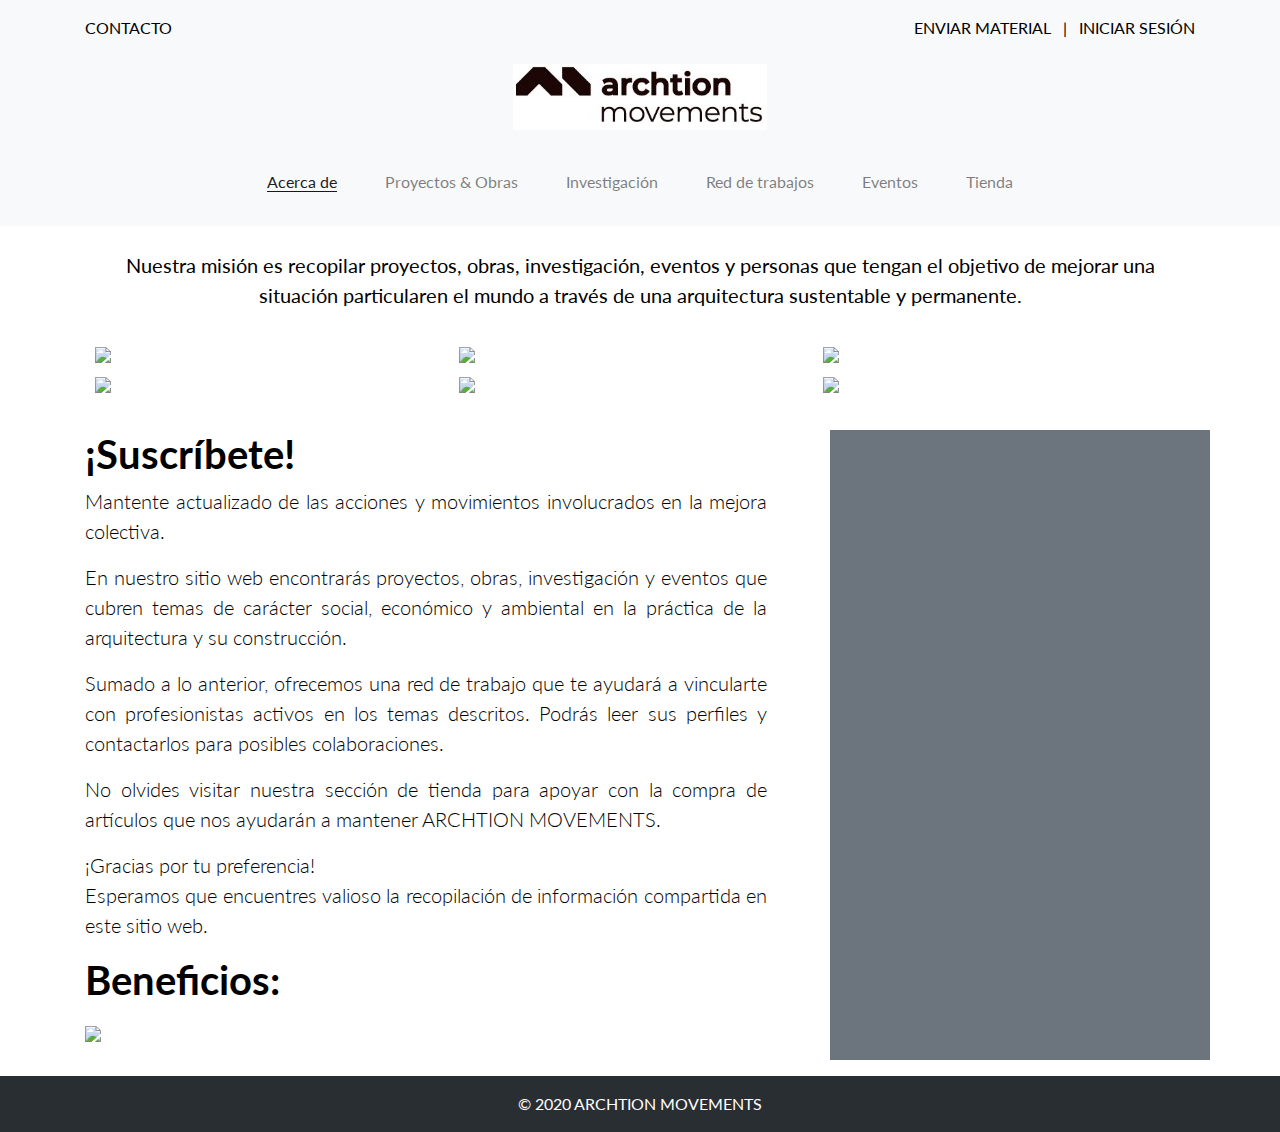
==== public/pages/index.html @ b3b68b69 "added proyectos.html and publicacion.html" ====
<!DOCTYPE html>
<html lang="en" class="no-js">
	<head>
		<meta charset="UTF-8" />
		<meta http-equiv="X-UA-Compatible" content="IE=edge,chrome=1"> 
		<meta name="viewport" content="width=device-width, initial-scale=1.0"> 
		<title>Arction Movements | Inicio</title>
		<meta name="description" content="Loading Effects for Grid Items with CSS Animations" />
		<meta name="keywords" content="css animation, loading effect, google plus, grid items, masonry" />
		<meta name="author" content="Codrops" />
		<link rel="shortcut icon" href="../favicon.ico"> 

		<!-- BOOTSTRAP CSS -->
		<link rel="stylesheet" href="https://stackpath.bootstrapcdn.com/bootstrap/4.3.1/css/bootstrap.min.css" integrity="sha384-ggOyR0iXCbMQv3Xipma34MD+dH/1fQ784/j6cY/iJTQUOhcWr7x9JvoRxT2MZw1T" crossorigin="anonymous">

		<!-- CSS -->
		<link rel="stylesheet" type="text/css" href="../css/component.css" />
		<link rel="stylesheet" type="text/css" href="../css/main.css">

	</head>
	<body>
		<div class="header bg-light py-2">
		    <div class="container mt-2">
		        <div class="row">
		            <div class="col-6">
		                CONTACTO
		            </div>
		            <div class="col-6 text-right">
		                <span class="mr-2">ENVIAR MATERIAL </span> | <span class="ml-2"> INICIAR SESIÓN</span>
		            </div>
		        </div>
		        <!--/row-->
		        	<div class="text-center">
		         	<img class="mt-4" src="../images/testlogo.png">
		        	</div>
		    </div>
		    <!--container-->
		</div>
		<nav class="navbar navbar-expand-sm sticky-top navbar-light bg-light underline">
		    <div class="container">
		    	<button class="navbar-toggler ml-auto" type="button" data-toggle="collapse" data-target="#navbar1">
            <span class="navbar-toggler-icon"></span>
        		</button>
		        <div class="collapse navbar-collapse justify-content-center" id="navbar1">
		            <ul class="navbar-nav">
		                <li class="nav-item active m-3">
		                    <a class="nav-link" href="index.html"><u>Acerca de</u></a>
		                </li>
		                <li class="nav-item m-3">
		                    <a class="nav-link" href="proyectos.html">Proyectos & Obras</a>
		                </li>
		                <li class="nav-item m-3">
		                    <a class="nav-link" href="#">Investigación</a>
		                </li>
		                <li class="nav-item m-3">
		                    <a class="nav-link" href="#">Red de trabajos</a>
		                </li>
		                <li class="nav-item m-3">
		                    <a class="nav-link" href="#">Eventos</a>
		                </li>
		                <li class="nav-item m-3">
		                    <a class="nav-link" href="#">Tienda</a>
		                </li>
		            </ul>
		        </div>
		    </div>
		</nav>

		<div class="container mt-4">
			<blockquote class="blockquote text-center">
			  <p class="mb-0">Nuestra misión es recopilar proyectos, obras, investigación, eventos y personas que tengan el objetivo de mejorar una situación particularen el mundo a través de una arquitectura sustentable y permanente.</p>
			</blockquote>
		</div>

		<div class="container">
			<ul class="grid effect-2" id="grid">
				<li><a href="http://drbl.in/fWMM"><img src="../images/uploads/1.jpg"></a></li>
				<li><a href="http://drbl.in/fWPV"><img src="../images/uploads/3.jpg"></a></li>
				<li><a href="http://drbl.in/fWMT"><img src="../images/uploads/4.jpg"></a></li>
				<li><a href="http://drbl.in/fQdt"><img src="../images/uploads/12.png"></a></li>
				<li><a href="http://drbl.in/fHaa"><img src="../images/uploads/13.png"></a></li>
				<li><a href="http://drbl.in/gXMo"><img src="../images/uploads/10.png"></a></li>
			</ul>
		</div>
		<div class="container">
			  <div class="row">
			    <div class="col-8">
			    	<h1 class="display-5 font-weight-bold">¡Suscríbete!</h1>
					<p class="lead mr-5">
						Mantente actualizado de las acciones y movimientos involucrados en la mejora colectiva.
					</p>
					<p class="lead mr-5">
						En nuestro sitio web encontrarás proyectos, obras, investigación y eventos que cubren temas de carácter social, económico y ambiental en la práctica de la arquitectura y su construcción.
					</p>
					<p class="lead mr-5">
						Sumado a lo anterior, ofrecemos una red de trabajo que te ayudará a vincularte con profesionistas activos en los temas descritos. Podrás leer sus perfiles y contactarlos para posibles colaboraciones.
					</p>
					<p class="lead mr-5">
						No olvides visitar nuestra sección de tienda para apoyar con la compra de artículos que nos ayudarán a mantener ARCHTION MOVEMENTS.
					</p>
					<p class="lead mr-5 mb-3">
						¡Gracias por tu preferencia! <br> Esperamos que encuentres valioso la recopilación de información compartida en este sitio web.
					</p>
					<h1 class="display-5 font-weight-bold mt-3 mb-3">Beneficios:</h1>
					<p class="mr-5">
						<img src="https://via.placeholder.com/800x400" class="img-fluid">
					</p>
			    </div>
			    <div class="col-4 bg-secondary"></div>
			  </div>
		</div>

		<footer class="bg-dark text-center text-lg-start mt-3 text-white">
		  <!-- Copyright -->
		  <div class="text-center p-3" style="background-color: rgba(0, 0, 0, 0.2)">
		    © 2020 ARCHTION MOVEMENTS
		  </div>
		</footer>

		<script src="../js/modernizr.custom.js"></script>
		<script src="../js/masonry.pkgd.min.js"></script>
		<script src="../js/imagesloaded.js"></script>
		<script src="../js/classie.js"></script>
		<script src="../js/AnimOnScroll.js"></script>
		<script>
			new AnimOnScroll( document.getElementById( 'grid' ), {
				minDuration : 0.4,
				maxDuration : 0.7,
				viewportFactor : 0.2
			} );
		</script>

		<!-- JQuery Popper and Bootstrap-->
		<script src="https://code.jquery.com/jquery-3.3.1.slim.min.js" integrity="sha384-q8i/X+965DzO0rT7abK41JStQIAqVgRVzpbzo5smXKp4YfRvH+8abtTE1Pi6jizo" crossorigin="anonymous"></script>
		<script src="https://cdnjs.cloudflare.com/ajax/libs/popper.js/1.14.7/umd/popper.min.js" integrity="sha384-UO2eT0CpHqdSJQ6hJty5KVphtPhzWj9WO1clHTMGa3JDZwrnQq4sF86dIHNDz0W1" crossorigin="anonymous"></script>
		<script src="https://stackpath.bootstrapcdn.com/bootstrap/4.3.1/js/bootstrap.min.js" integrity="sha384-JjSmVgyd0p3pXB1rRibZUAYoIIy6OrQ6VrjIEaFf/nJGzIxFDsf4x0xIM+B07jRM" crossorigin="anonymous"></script>
	</body>
</html>
---- public/css/component.css ----
.grid {
	max-width: 69em;
	list-style: none;
	margin: 30px auto;
	padding: 0;
}

.grid li {
	display: block;
	float: left;
	padding: 7px;
	width: 33%;
	opacity: 0;
}

.grid li.shown,
.no-js .grid li,
.no-cssanimations .grid li {
	opacity: 1;
}

.grid li a,
.grid li img {
	outline: none;
	border: none;
	display: block;
	max-width: 100%;
}

/* Effect 1: opacity */
.grid.effect-1 li.animate {
	-webkit-animation: fadeIn 0.65s ease forwards;
	animation: fadeIn 0.65s ease forwards;
}

@-webkit-keyframes fadeIn {
	0% { }
	100% { opacity: 1; }
}

@keyframes fadeIn {
	0% { }
	100% { opacity: 1; }
}

/* Effect 2: Move Up */
.grid.effect-2 li.animate {
	-webkit-transform: translateY(200px);
	transform: translateY(200px);
	-webkit-animation: moveUp 0.65s ease forwards;
	animation: moveUp 0.65s ease forwards;
}

@-webkit-keyframes moveUp {
	0% { }
	100% { -webkit-transform: translateY(0); opacity: 1; }
}

@keyframes moveUp {
	0% { }
	100% { -webkit-transform: translateY(0); transform: translateY(0); opacity: 1; }
}

/* Effect 3: Scale up */
.grid.effect-3 li.animate {
	-webkit-transform: scale(0.6);
	transform: scale(0.6);
	-webkit-animation: scaleUp 0.65s ease-in-out forwards;
	animation: scaleUp 0.65s ease-in-out forwards;
}

@-webkit-keyframes scaleUp {
	0% { }
	100% { -webkit-transform: scale(1); opacity: 1; }
}

@keyframes scaleUp {
	0% { }
	100% { -webkit-transform: scale(1); transform: scale(1); opacity: 1; }
}

/* Effect 4: fall perspective */
.grid.effect-4 {
	-webkit-perspective: 1300px;
	perspective: 1300px;
}

.grid.effect-4 li.animate {
	-webkit-transform-style: preserve-3d;
	transform-style: preserve-3d;
	-webkit-transform: translateZ(400px) translateY(300px) rotateX(-90deg);
	transform: translateZ(400px) translateY(300px) rotateX(-90deg);
	-webkit-animation: fallPerspective .8s ease-in-out forwards;
	animation: fallPerspective .8s ease-in-out forwards;
}

@-webkit-keyframes fallPerspective {
	0% { }
	100% { -webkit-transform: translateZ(0px) translateY(0px) rotateX(0deg); opacity: 1; }
}

@keyframes fallPerspective {
	0% { }
	100% { -webkit-transform: translateZ(0px) translateY(0px) rotateX(0deg); transform: translateZ(0px) translateY(0px) rotateX(0deg); opacity: 1; }
}

/* Effect 5: fly (based on http://lab.hakim.se/scroll-effects/ by @hakimel) */
.grid.effect-5 {
	-webkit-perspective: 1300px;
	perspective: 1300px;
}

.grid.effect-5 li.animate {
	-webkit-transform-style: preserve-3d;
	transform-style: preserve-3d;
	-webkit-transform-origin: 50% 50% -300px;
	transform-origin: 50% 50% -300px;
	-webkit-transform: rotateX(-180deg);
	transform: rotateX(-180deg);
	-webkit-animation: fly .8s ease-in-out forwards;
	animation: fly .8s ease-in-out forwards;
}

@-webkit-keyframes fly {
	0% { }
	100% { -webkit-transform: rotateX(0deg); opacity: 1; }
}

@keyframes fly {
	0% { }
	100% { -webkit-transform: rotateX(0deg); transform: rotateX(0deg); opacity: 1; }
}

/* Effect 6: flip (based on http://lab.hakim.se/scroll-effects/ by @hakimel) */
.grid.effect-6 {
	-webkit-perspective: 1300px;
	perspective: 1300px;
}

.grid.effect-6 li.animate {
	-webkit-transform-style: preserve-3d;
	transform-style: preserve-3d;
	-webkit-transform-origin: 0% 0%;
	transform-origin: 0% 0%;
	-webkit-transform: rotateX(-80deg);
	transform: rotateX(-80deg);
	-webkit-animation: flip .8s ease-in-out forwards;
	animation: flip .8s ease-in-out forwards;
}

@-webkit-keyframes flip {
	0% { }
	100% { -webkit-transform: rotateX(0deg); opacity: 1; }
}

@keyframes flip {
	0% { }
	100% { -webkit-transform: rotateX(0deg); transform: rotateX(0deg); opacity: 1; }
}

/* Effect 7: helix (based on http://lab.hakim.se/scroll-effects/ by @hakimel) */
.grid.effect-7 {
	-webkit-perspective: 1300px;
	perspective: 1300px;
}

.grid.effect-7 li.animate {
	-webkit-transform-style: preserve-3d;
	transform-style: preserve-3d;
	-webkit-transform: rotateY(-180deg);
	transform: rotateY(-180deg);
	-webkit-animation: helix .8s ease-in-out forwards;
	animation: helix .8s ease-in-out forwards;
}

@-webkit-keyframes helix {
	0% { }
	100% { -webkit-transform: rotateY(0deg); opacity: 1; }
}

@keyframes helix {
	0% { }
	100% { -webkit-transform: rotateY(0deg); transform: rotateY(0deg); opacity: 1; }
}

/* Effect 8:  */
.grid.effect-8 {
	-webkit-perspective: 1300px;
	perspective: 1300px;
}

.grid.effect-8 li.animate {
	-webkit-transform-style: preserve-3d;
	transform-style: preserve-3d;
	-webkit-transform: scale(0.4);
	transform: scale(0.4);
	-webkit-animation: popUp .8s ease-in forwards;
	animation: popUp .8s ease-in forwards;
}

@-webkit-keyframes popUp {
	0% { }
	70% { -webkit-transform: scale(1.1); opacity: .8; -webkit-animation-timing-function: ease-out; }
	100% { -webkit-transform: scale(1); opacity: 1; }
}

@keyframes popUp {
	0% { }
	70% { -webkit-transform: scale(1.1); transform: scale(1.1); opacity: .8; -webkit-animation-timing-function: ease-out; animation-timing-function: ease-out; }
	100% { -webkit-transform: scale(1); transform: scale(1); opacity: 1; }
}

@media screen and (max-width: 900px) {
	.grid li {
		width: 50%;
	}
}

@media screen and (max-width: 400px) {
	.grid li {
		width: 100%;
	}
}
---- public/css/main.css ----
/* General Demo Style */
@import url(http://fonts.googleapis.com/css?family=Lato:300,400,700);

@font-face {
	font-family: 'codropsicons';
	src:url('../fonts/codropsicons/codropsicons.eot');
	src:url('../fonts/codropsicons/codropsicons.eot?#iefix') format('embedded-opentype'),
		url('../fonts/codropsicons/codropsicons.woff') format('woff'),
		url('../fonts/codropsicons/codropsicons.ttf') format('truetype'),
		url('../fonts/codropsicons/codropsicons.svg#codropsicons') format('svg');
	font-weight: normal;
	font-style: normal;
}

*, *:after, *:before { -webkit-box-sizing: border-box; -moz-box-sizing: border-box; box-sizing: border-box; }
body, html { font-size: 100%; padding: 0; margin: 0;}

/* Clearfix hack by Nicolas Gallagher: http://nicolasgallagher.com/micro-clearfix-hack/ */
.clearfix:before, .clearfix:after { content: " "; display: table; }
.clearfix:after { clear: both; }

body {
	font-family: 'Lato', Calibri, Arial, sans-serif;
	color: black;
	background-color: white;
}

.underline {
	text-decoration-thickness: 6px;
	text-underline-offset: 3px;
}

/* Parragraphs */
.lead {
	text-align: justify;
}

/* CARDS CSS */
.card {
	border: 0px solid transparent;
	border-radius: 0px 0px 0px;
	background-color: transparent;
}

/* IMG HOVER ANIMATION */
.hover_img {
  width:100%; 
  border:1px solid transparent;
  transition:0.2s;
}

.hover_img:hover  {
	transform:scale(1.04);
	transition:0.2s;
}

/* Background Colors */
.bg-blue { background-color: #5D8EC7; }
.bg-green { background-color: #066246; }
.bg-pink { background-color: #F8C2C2; }
.bg-red { background-color: #D44A46; }
.bg-yellow { background-color: #FFCC4D; }
.bg-image { background-image: url(../images/bg/bg.png); }
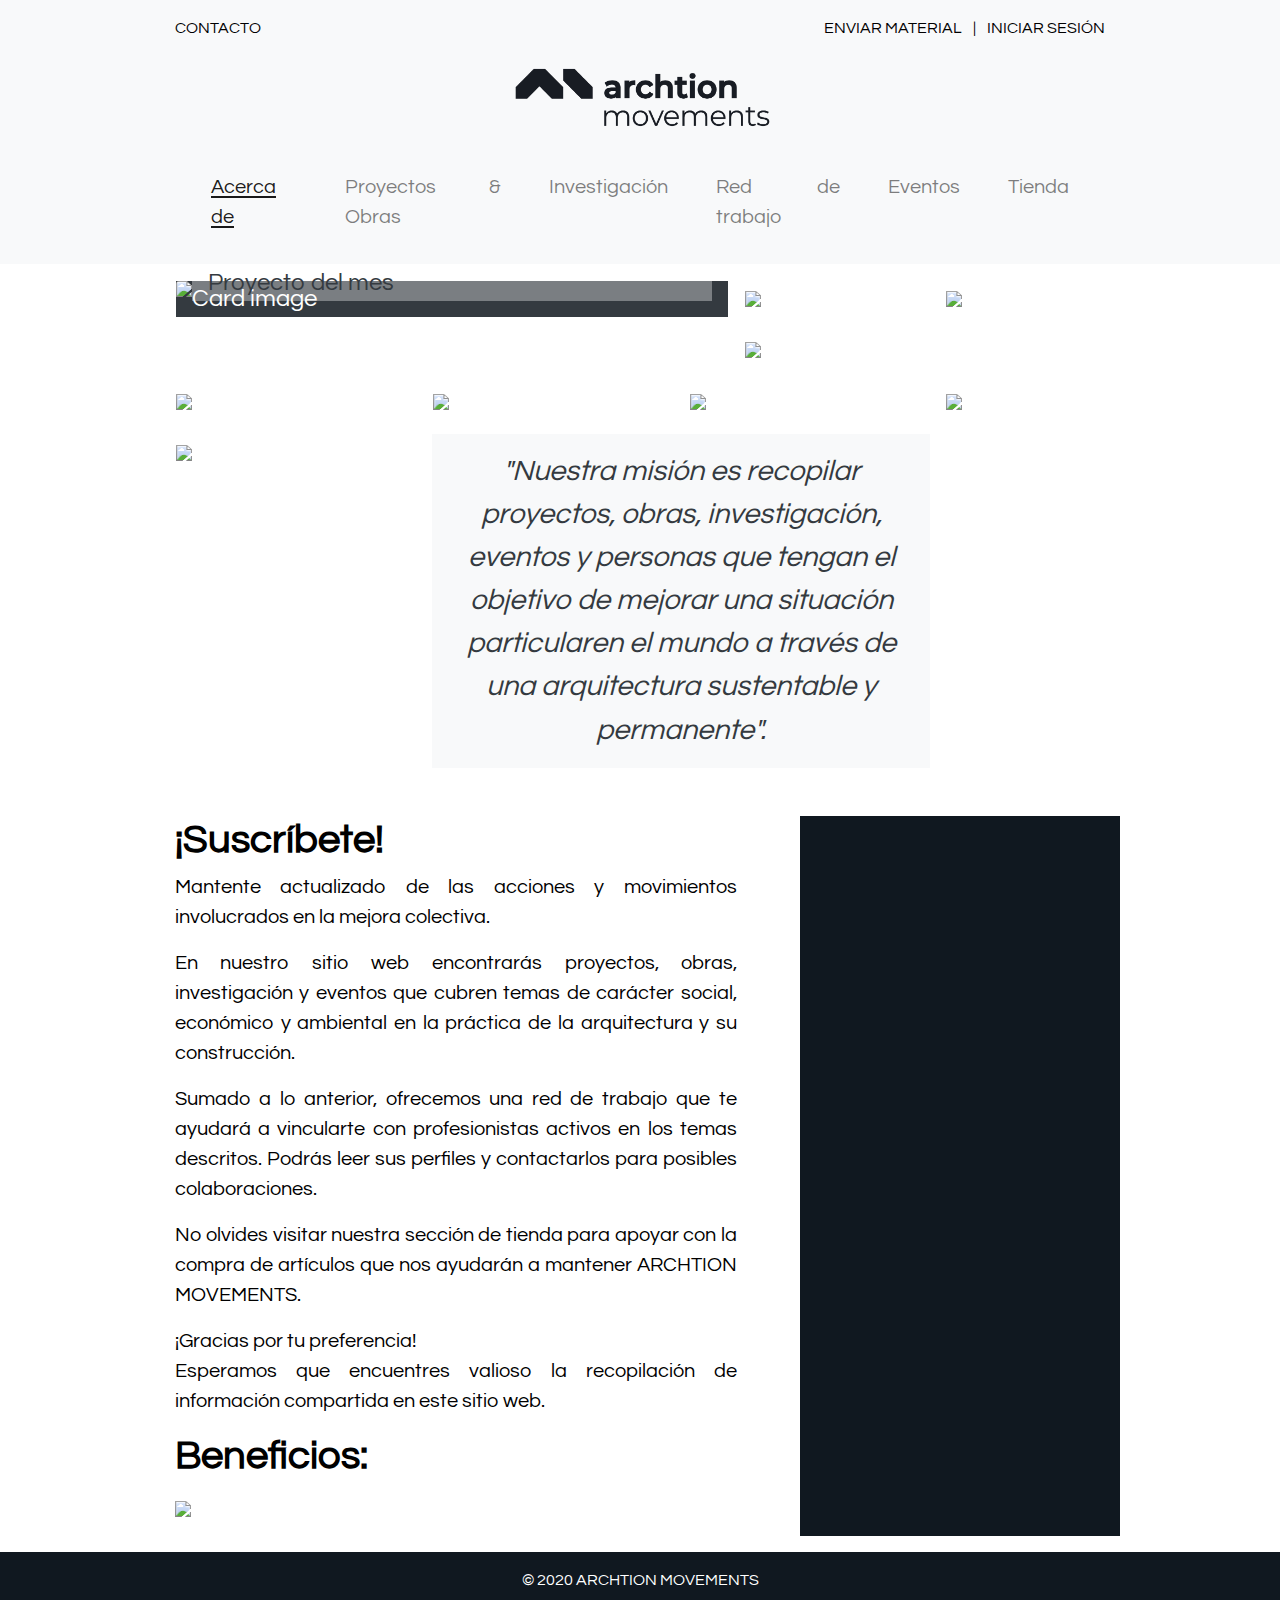
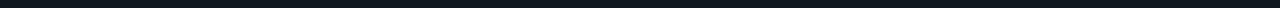
==== commit 0d83b7a4: "Added new grid" ====
--- a/public/pages/index.html
+++ b/public/pages/index.html
@@ -5,17 +5,19 @@
 		<meta http-equiv="X-UA-Compatible" content="IE=edge,chrome=1"> 
 		<meta name="viewport" content="width=device-width, initial-scale=1.0"> 
 		<title>Arction Movements | Inicio</title>
-		<meta name="description" content="Loading Effects for Grid Items with CSS Animations" />
-		<meta name="keywords" content="css animation, loading effect, google plus, grid items, masonry" />
-		<meta name="author" content="Codrops" />
-		<link rel="shortcut icon" href="../favicon.ico"> 
+		<meta name="description" content="" />
+		<meta name="keywords" content="" />
+		<meta name="author" content="" />
+		<link rel="shortcut icon" href=""> 
 
 		<!-- BOOTSTRAP CSS -->
 		<link rel="stylesheet" href="https://stackpath.bootstrapcdn.com/bootstrap/4.3.1/css/bootstrap.min.css" integrity="sha384-ggOyR0iXCbMQv3Xipma34MD+dH/1fQ784/j6cY/iJTQUOhcWr7x9JvoRxT2MZw1T" crossorigin="anonymous">
 
 		<!-- CSS -->
-		<link rel="stylesheet" type="text/css" href="../css/component.css" />
 		<link rel="stylesheet" type="text/css" href="../css/main.css">
+
+		 <!--CSS GRIDS-->
+		<link rel="stylesheet" type="text/css" href="../css/collage.css">
 
 	</head>
 	<body>
@@ -29,12 +31,10 @@
 		                <span class="mr-2">ENVIAR MATERIAL </span> | <span class="ml-2"> INICIAR SESIÓN</span>
 		            </div>
 		        </div>
-		        <!--/row-->
-		        	<div class="text-center">
-		         	<img class="mt-4" src="../images/testlogo.png">
-		        	</div>
+					<div class="text-center">
+					<img class="mt-4 logo" src="../images/logo.png">
+					</div>
 		    </div>
-		    <!--container-->
 		</div>
 		<nav class="navbar navbar-expand-sm sticky-top navbar-light bg-light underline">
 		    <div class="container">
@@ -43,22 +43,22 @@
         		</button>
 		        <div class="collapse navbar-collapse justify-content-center" id="navbar1">
 		            <ul class="navbar-nav">
-		                <li class="nav-item active m-3">
+		                <li class="nav-item active m-3 lead">
 		                    <a class="nav-link" href="index.html"><u>Acerca de</u></a>
 		                </li>
-		                <li class="nav-item m-3">
+		                <li class="nav-item m-3 lead">
 		                    <a class="nav-link" href="proyectos.html">Proyectos & Obras</a>
 		                </li>
-		                <li class="nav-item m-3">
+		                <li class="nav-item m-3 lead">
 		                    <a class="nav-link" href="#">Investigación</a>
 		                </li>
-		                <li class="nav-item m-3">
-		                    <a class="nav-link" href="#">Red de trabajos</a>
+		                <li class="nav-item m-3 lead">
+		                    <a class="nav-link" href="#">Red de trabajo</a>
 		                </li>
-		                <li class="nav-item m-3">
+		                <li class="nav-item m-3 lead">
 		                    <a class="nav-link" href="#">Eventos</a>
 		                </li>
-		                <li class="nav-item m-3">
+		                <li class="nav-item m-3 lead">
 		                    <a class="nav-link" href="#">Tienda</a>
 		                </li>
 		            </ul>
@@ -66,25 +66,38 @@
 		    </div>
 		</nav>
 
-		<div class="container mt-4">
-			<blockquote class="blockquote text-center">
-			  <p class="mb-0">Nuestra misión es recopilar proyectos, obras, investigación, eventos y personas que tengan el objetivo de mejorar una situación particularen el mundo a través de una arquitectura sustentable y permanente.</p>
-			</blockquote>
+		<div class="container mb-5 mt-3">
+			<div class="wrapper">
+				<div class="box a hover_img_big">  
+					<div class="card bg-dark text-white">
+						<img class="card-img" src="https://via.placeholder.com/900x450" alt="Card image">
+						<div class="card-img-overlay h-100 d-flex flex-column justify-content-end p-3">
+						  <p class="card-text text-dark bg-glass pl-3">Proyecto del mes</p>
+						</div>
+					</div>
+				</div> <!--A-->
+				<div class="box b"><img class="hover_img" src="https://via.placeholder.com/560x400"></div> <!--B-->
+				<div class="box c"><img class="hover_img" src="https://via.placeholder.com/600x900"></div> <!--c-->
+				<div class="box d"><img class="hover_img" src="https://via.placeholder.com/560x400"></div> <!--d-->
+			</div>
+			<div class="wrapper2 mt-3">
+				<div class="box e"><img class="hover_img" src="https://via.placeholder.com/720x720"></div> <!--e-->
+				<div class="box f"><img class="hover_img" src="https://via.placeholder.com/720x720"></div> <!--f-->
+				<div class="box g"><img class="hover_img" src="https://via.placeholder.com/720x720"></div> <!--g-->
+				<div class="box h"><img class="hover_img" src="https://via.placeholder.com/600x900"></div> <!--h-->
+				<div class="box i"><img class="hover_img" src="https://via.placeholder.com/800x600"></div> <!--i-->
+				<div class="box j my-auto bg-light">
+					<blockquote class="text-dark text-center m-3">
+						<p class="mb-0 display-6"><i>"Nuestra misión es recopilar proyectos, obras, investigación, eventos y personas que tengan el objetivo de mejorar una situación particularen el mundo a través de una arquitectura sustentable y permanente".</i></p>
+					</blockquote>
+				</div> <!--j-->
+			</div>
 		</div>
 
-		<div class="container">
-			<ul class="grid effect-2" id="grid">
-				<li><a href="http://drbl.in/fWMM"><img src="../images/uploads/1.jpg"></a></li>
-				<li><a href="http://drbl.in/fWPV"><img src="../images/uploads/3.jpg"></a></li>
-				<li><a href="http://drbl.in/fWMT"><img src="../images/uploads/4.jpg"></a></li>
-				<li><a href="http://drbl.in/fQdt"><img src="../images/uploads/12.png"></a></li>
-				<li><a href="http://drbl.in/fHaa"><img src="../images/uploads/13.png"></a></li>
-				<li><a href="http://drbl.in/gXMo"><img src="../images/uploads/10.png"></a></li>
-			</ul>
-		</div>
+
 		<div class="container">
 			  <div class="row">
-			    <div class="col-8">
+			    <div class="col-8 adjust-mobile">
 			    	<h1 class="display-5 font-weight-bold">¡Suscríbete!</h1>
 					<p class="lead mr-5">
 						Mantente actualizado de las acciones y movimientos involucrados en la mejora colectiva.
@@ -103,32 +116,19 @@
 					</p>
 					<h1 class="display-5 font-weight-bold mt-3 mb-3">Beneficios:</h1>
 					<p class="mr-5">
-						<img src="https://via.placeholder.com/800x400" class="img-fluid">
+						<img src="https://via.placeholder.com/1280x720" class="img-fluid">
 					</p>
 			    </div>
-			    <div class="col-4 bg-secondary"></div>
+			    <div class="col-4 bg-black"></div>
 			  </div>
 		</div>
 
 		<footer class="bg-dark text-center text-lg-start mt-3 text-white">
 		  <!-- Copyright -->
-		  <div class="text-center p-3" style="background-color: rgba(0, 0, 0, 0.2)">
+		  <div class="text-center p-3 bg-black">
 		    © 2020 ARCHTION MOVEMENTS
 		  </div>
 		</footer>
-
-		<script src="../js/modernizr.custom.js"></script>
-		<script src="../js/masonry.pkgd.min.js"></script>
-		<script src="../js/imagesloaded.js"></script>
-		<script src="../js/classie.js"></script>
-		<script src="../js/AnimOnScroll.js"></script>
-		<script>
-			new AnimOnScroll( document.getElementById( 'grid' ), {
-				minDuration : 0.4,
-				maxDuration : 0.7,
-				viewportFactor : 0.2
-			} );
-		</script>
 
 		<!-- JQuery Popper and Bootstrap-->
 		<script src="https://code.jquery.com/jquery-3.3.1.slim.min.js" integrity="sha384-q8i/X+965DzO0rT7abK41JStQIAqVgRVzpbzo5smXKp4YfRvH+8abtTE1Pi6jizo" crossorigin="anonymous"></script>
--- a/public/css/main.css
+++ b/public/css/main.css
@@ -1,16 +1,5 @@
 /* General Demo Style */
-@import url(http://fonts.googleapis.com/css?family=Lato:300,400,700);
-
-@font-face {
-	font-family: 'codropsicons';
-	src:url('../fonts/codropsicons/codropsicons.eot');
-	src:url('../fonts/codropsicons/codropsicons.eot?#iefix') format('embedded-opentype'),
-		url('../fonts/codropsicons/codropsicons.woff') format('woff'),
-		url('../fonts/codropsicons/codropsicons.ttf') format('truetype'),
-		url('../fonts/codropsicons/codropsicons.svg#codropsicons') format('svg');
-	font-weight: normal;
-	font-style: normal;
-}
+@import url('https://fonts.googleapis.com/css2?family=Questrial&display=swap');
 
 *, *:after, *:before { -webkit-box-sizing: border-box; -moz-box-sizing: border-box; box-sizing: border-box; }
 body, html { font-size: 100%; padding: 0; margin: 0;}
@@ -20,11 +9,16 @@
 .clearfix:after { clear: both; }
 
 body {
-	font-family: 'Lato', Calibri, Arial, sans-serif;
+	font-family: 'Questrial', sans-serif;
 	color: black;
 	background-color: white;
 }
 
+.logo {
+	width: 450px;
+}
+
+/* Underline style (Only safari and firefox) */
 .underline {
 	text-decoration-thickness: 6px;
 	text-underline-offset: 3px;
@@ -34,6 +28,9 @@
 .lead {
 	text-align: justify;
 }
+.display-6 {
+	font-size: 120%;
+}
 
 /* CARDS CSS */
 .card {
@@ -42,7 +39,7 @@
 	background-color: transparent;
 }
 
-/* IMG HOVER ANIMATION */
+/* IMG HOVER ANIMATIONS */
 .hover_img {
   width:100%; 
   border:1px solid transparent;
@@ -54,10 +51,48 @@
 	transition:0.2s;
 }
 
-/* Background Colors */
-.bg-blue { background-color: #5D8EC7; }
-.bg-green { background-color: #066246; }
-.bg-pink { background-color: #F8C2C2; }
-.bg-red { background-color: #D44A46; }
-.bg-yellow { background-color: #FFCC4D; }
-.bg-image { background-image: url(../images/bg/bg.png); }
+.hover_img_big {
+	width:100%; 
+	border:1px solid transparent;
+	transition:0.2s;
+}
+
+.hover_img_big:hover  {
+	transform:scale(1.02);
+	transition:0.2s;
+}
+
+/* Theme Colors */
+.bg-black { background-color: #101820; }
+.bg-blue { background-color: #74D1EA; }
+.bg-green { background-color: #00B388; }
+.bg-pink { background-color: #FC9BB3; } /**/
+.bg-red { background-color: #FF585D; }
+.bg-orange { background-color: #FFA300; }
+.bg-glass { background-color: #ffffff59; }
+
+.text-dark { color: #101820 }
+
+/* BUTTONS */
+.dropdown-item:active {
+	background-color: black;
+	color: white;
+}
+.btn {
+	border-radius: 0%;
+}
+
+/* Container width SIZE*/
+@media (min-width: 1200px) {
+    .container{
+        max-width: 75%;
+    }
+}
+
+/* Mobile setting */
+@media screen and (max-width: 600px) {
+	/*Text adjust*/
+	.adjust-mobile{
+		min-width: 100%;
+	}
+}
--- a/public/css/collage.css
+++ b/public/css/collage.css
@@ -0,0 +1,125 @@
+/* DESKTOP */
+
+/* First grid */
+.wrapper {
+    display: grid;
+    grid-gap: 15px;
+    grid-template-columns: 29% 29% 20% 20%;
+    background-color: #fff;
+    color: #444;
+}
+.box {
+    background-color: transparent;
+    color: #fff;
+    font-size: 150%;
+}
+.box img {
+    max-width: 100%;
+}
+.a {
+    grid-column: 1 / 3;
+    grid-row: 1 / 3;
+}
+.b {
+    grid-column: 3 ;
+    grid-row: 1;
+}
+.c {
+    grid-column: 4 ;
+    grid-row: 1 / 3 ;
+}
+.d {
+    grid-column: 3 ;
+    grid-row: 2 ;
+}
+/* Second grid */
+.wrapper2 {
+    display: grid;
+    grid-gap: 15px;
+    grid-template-columns: 26% 26% 26% 20%;
+    background-color: #fff;
+    color: #444;
+}
+.e {
+    grid-column: 1;
+    grid-row: 1;
+}
+.f {
+    grid-column: 2;
+    grid-row: 1;
+}
+.g {
+    grid-column: 3;
+    grid-row: 1;
+}
+.h {
+    grid-column: 4;
+    grid-row: 1 / 3;
+}
+.i {
+    grid-column: 1;
+    grid-row: 2;
+}
+.j {
+    grid-column: 2 / 4;
+    grid-row: 2;
+}
+
+/* MOBILE */
+@media screen and (max-width: 600px) {
+    .wrapper {
+        display: grid;
+        grid-gap: 15px;
+        grid-template-columns: 100%;
+        background-color: #fff;
+        color: #444;
+    }
+    .wrapper2 {
+        display: grid;
+        grid-gap: 15px;
+        grid-template-columns: 100%;
+        background-color: #fff;
+        color: #444;
+    }
+    .a {
+        grid-column: 1;
+        grid-row: 1;
+    }
+    .b {
+        grid-column: 1;
+        grid-row: 2;
+    }
+    .c {
+        grid-column: 1;
+        grid-row: 3;
+    }
+    .d {
+        grid-column: 1;
+        grid-row: 4;
+    }
+    .e {
+        grid-column: 1;
+        grid-row: 5;
+    }
+    .f {
+        grid-column: 1;
+        grid-row: 6;
+    }
+    .g {
+        grid-column: 1;
+        grid-row: 6;
+    }
+    .h {
+        grid-column: 1;
+        grid-row: 7;
+    }
+    .i {
+        grid-column: 1;
+        grid-row: 8;
+    }
+    .j {
+        grid-column: 1;
+        grid-row: 9;
+    }
+}
+
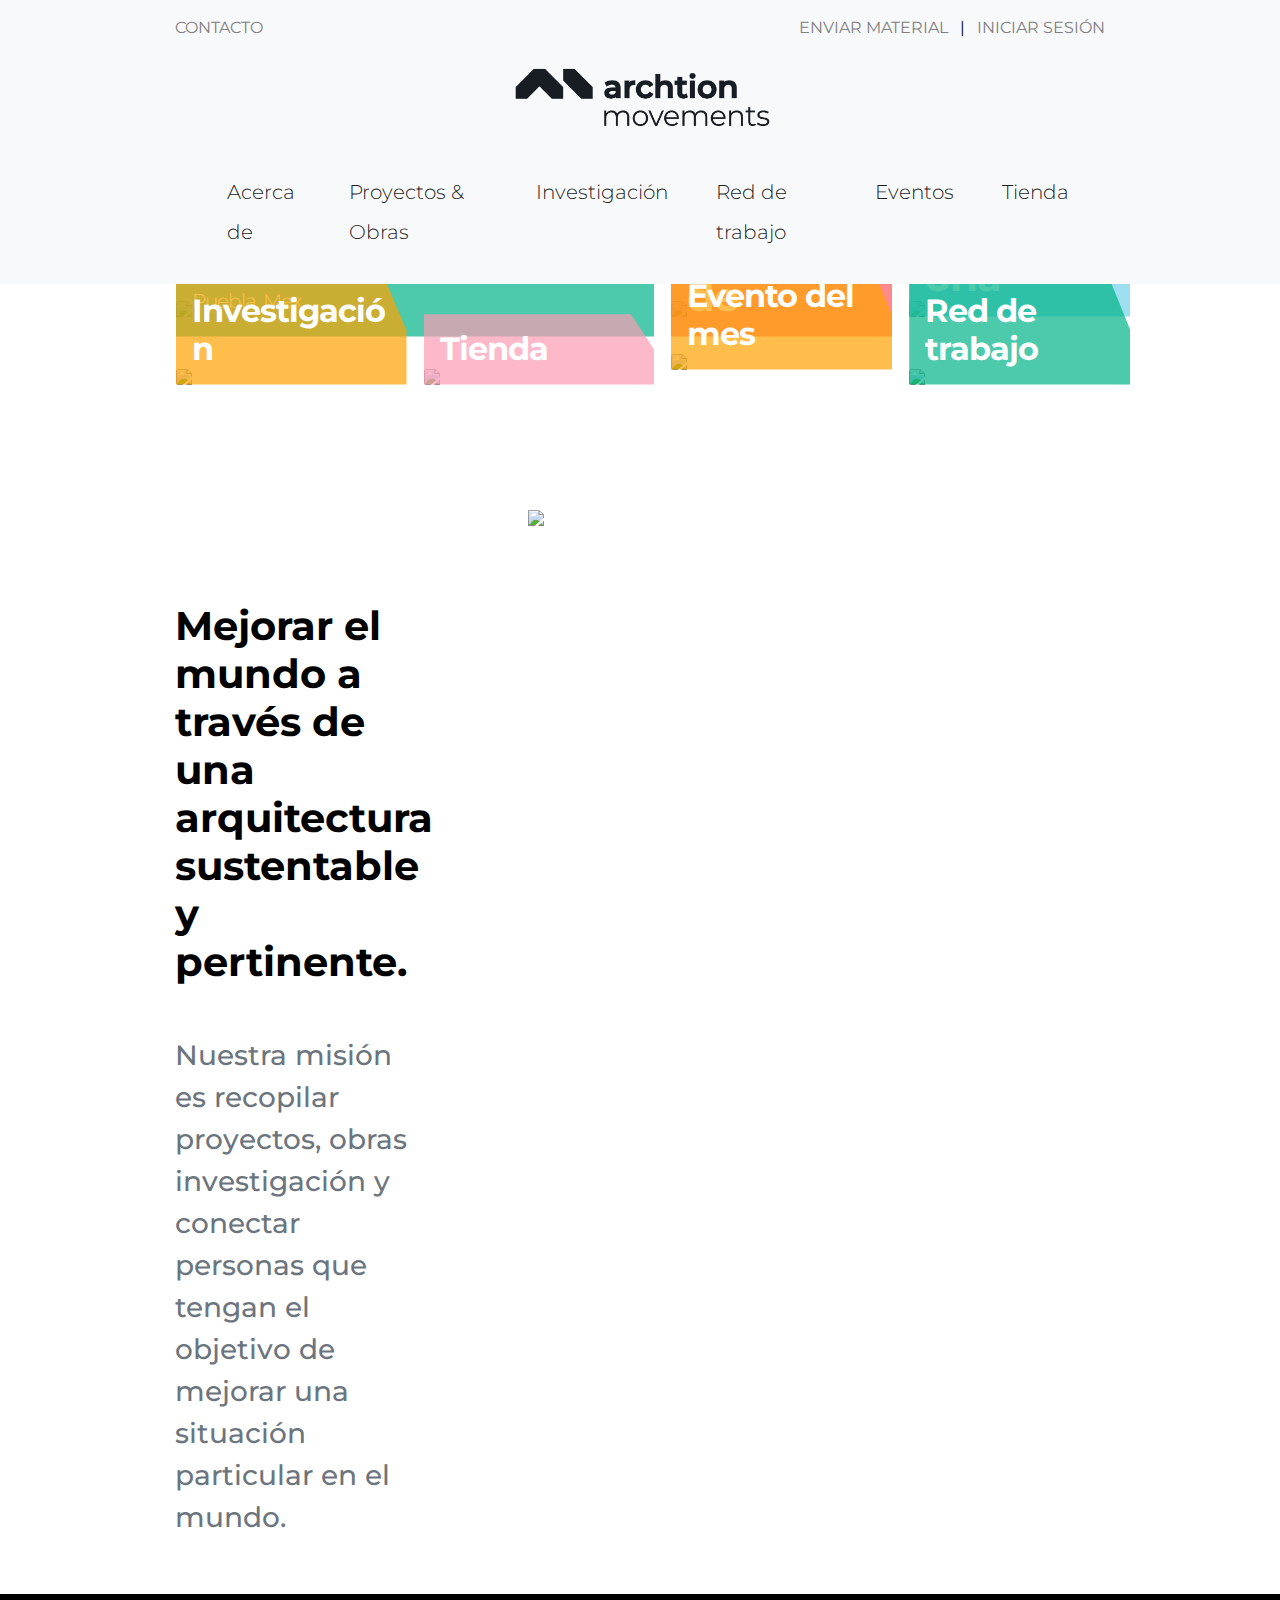
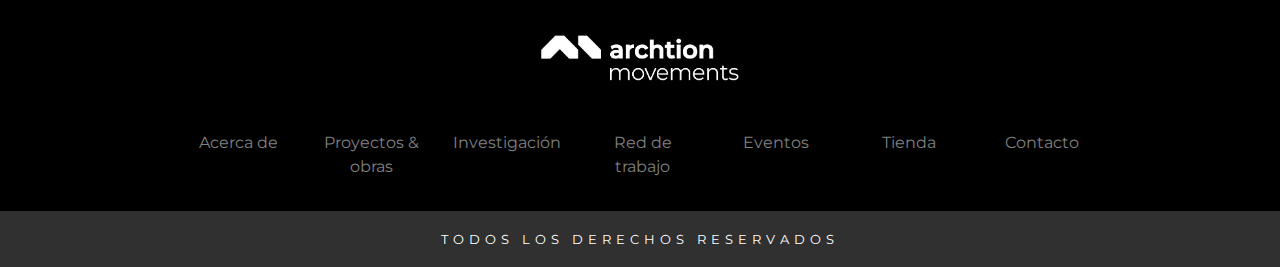
==== commit efe01898: "Merge pull request #9 from BernardoEstrada/rafa/index_front_end" ====
--- a/public/pages/index.html
+++ b/public/pages/index.html
@@ -1,138 +1,214 @@
-<!DOCTYPE html>
-<html lang="en" class="no-js">
-	<head>
-		<meta charset="UTF-8" />
-		<meta http-equiv="X-UA-Compatible" content="IE=edge,chrome=1"> 
-		<meta name="viewport" content="width=device-width, initial-scale=1.0"> 
-		<title>Arction Movements | Inicio</title>
-		<meta name="description" content="" />
-		<meta name="keywords" content="" />
-		<meta name="author" content="" />
-		<link rel="shortcut icon" href=""> 
-
-		<!-- BOOTSTRAP CSS -->
-		<link rel="stylesheet" href="https://stackpath.bootstrapcdn.com/bootstrap/4.3.1/css/bootstrap.min.css" integrity="sha384-ggOyR0iXCbMQv3Xipma34MD+dH/1fQ784/j6cY/iJTQUOhcWr7x9JvoRxT2MZw1T" crossorigin="anonymous">
-
-		<!-- CSS -->
-		<link rel="stylesheet" type="text/css" href="../css/main.css">
-
-		 <!--CSS GRIDS-->
-		<link rel="stylesheet" type="text/css" href="../css/collage.css">
-
-	</head>
-	<body>
-		<div class="header bg-light py-2">
-		    <div class="container mt-2">
-		        <div class="row">
-		            <div class="col-6">
-		                CONTACTO
-		            </div>
-		            <div class="col-6 text-right">
-		                <span class="mr-2">ENVIAR MATERIAL </span> | <span class="ml-2"> INICIAR SESIÓN</span>
-		            </div>
-		        </div>
-					<div class="text-center">
-					<img class="mt-4 logo" src="../images/logo.png">
-					</div>
-		    </div>
-		</div>
-		<nav class="navbar navbar-expand-sm sticky-top navbar-light bg-light underline">
-		    <div class="container">
-		    	<button class="navbar-toggler ml-auto" type="button" data-toggle="collapse" data-target="#navbar1">
-            <span class="navbar-toggler-icon"></span>
-        		</button>
-		        <div class="collapse navbar-collapse justify-content-center" id="navbar1">
-		            <ul class="navbar-nav">
-		                <li class="nav-item active m-3 lead">
-		                    <a class="nav-link" href="index.html"><u>Acerca de</u></a>
-		                </li>
-		                <li class="nav-item m-3 lead">
-		                    <a class="nav-link" href="proyectos.html">Proyectos & Obras</a>
-		                </li>
-		                <li class="nav-item m-3 lead">
-		                    <a class="nav-link" href="#">Investigación</a>
-		                </li>
-		                <li class="nav-item m-3 lead">
-		                    <a class="nav-link" href="#">Red de trabajo</a>
-		                </li>
-		                <li class="nav-item m-3 lead">
-		                    <a class="nav-link" href="#">Eventos</a>
-		                </li>
-		                <li class="nav-item m-3 lead">
-		                    <a class="nav-link" href="#">Tienda</a>
-		                </li>
-		            </ul>
-		        </div>
-		    </div>
-		</nav>
-
-		<div class="container mb-5 mt-3">
-			<div class="wrapper">
-				<div class="box a hover_img_big">  
-					<div class="card bg-dark text-white">
-						<img class="card-img" src="https://via.placeholder.com/900x450" alt="Card image">
-						<div class="card-img-overlay h-100 d-flex flex-column justify-content-end p-3">
-						  <p class="card-text text-dark bg-glass pl-3">Proyecto del mes</p>
-						</div>
-					</div>
-				</div> <!--A-->
-				<div class="box b"><img class="hover_img" src="https://via.placeholder.com/560x400"></div> <!--B-->
-				<div class="box c"><img class="hover_img" src="https://via.placeholder.com/600x900"></div> <!--c-->
-				<div class="box d"><img class="hover_img" src="https://via.placeholder.com/560x400"></div> <!--d-->
-			</div>
-			<div class="wrapper2 mt-3">
-				<div class="box e"><img class="hover_img" src="https://via.placeholder.com/720x720"></div> <!--e-->
-				<div class="box f"><img class="hover_img" src="https://via.placeholder.com/720x720"></div> <!--f-->
-				<div class="box g"><img class="hover_img" src="https://via.placeholder.com/720x720"></div> <!--g-->
-				<div class="box h"><img class="hover_img" src="https://via.placeholder.com/600x900"></div> <!--h-->
-				<div class="box i"><img class="hover_img" src="https://via.placeholder.com/800x600"></div> <!--i-->
-				<div class="box j my-auto bg-light">
-					<blockquote class="text-dark text-center m-3">
-						<p class="mb-0 display-6"><i>"Nuestra misión es recopilar proyectos, obras, investigación, eventos y personas que tengan el objetivo de mejorar una situación particularen el mundo a través de una arquitectura sustentable y permanente".</i></p>
-					</blockquote>
-				</div> <!--j-->
-			</div>
-		</div>
-
-
-		<div class="container">
-			  <div class="row">
-			    <div class="col-8 adjust-mobile">
-			    	<h1 class="display-5 font-weight-bold">¡Suscríbete!</h1>
-					<p class="lead mr-5">
-						Mantente actualizado de las acciones y movimientos involucrados en la mejora colectiva.
-					</p>
-					<p class="lead mr-5">
-						En nuestro sitio web encontrarás proyectos, obras, investigación y eventos que cubren temas de carácter social, económico y ambiental en la práctica de la arquitectura y su construcción.
-					</p>
-					<p class="lead mr-5">
-						Sumado a lo anterior, ofrecemos una red de trabajo que te ayudará a vincularte con profesionistas activos en los temas descritos. Podrás leer sus perfiles y contactarlos para posibles colaboraciones.
-					</p>
-					<p class="lead mr-5">
-						No olvides visitar nuestra sección de tienda para apoyar con la compra de artículos que nos ayudarán a mantener ARCHTION MOVEMENTS.
-					</p>
-					<p class="lead mr-5 mb-3">
-						¡Gracias por tu preferencia! <br> Esperamos que encuentres valioso la recopilación de información compartida en este sitio web.
-					</p>
-					<h1 class="display-5 font-weight-bold mt-3 mb-3">Beneficios:</h1>
-					<p class="mr-5">
-						<img src="https://via.placeholder.com/1280x720" class="img-fluid">
-					</p>
-			    </div>
-			    <div class="col-4 bg-black"></div>
-			  </div>
-		</div>
-
-		<footer class="bg-dark text-center text-lg-start mt-3 text-white">
-		  <!-- Copyright -->
-		  <div class="text-center p-3 bg-black">
-		    © 2020 ARCHTION MOVEMENTS
-		  </div>
-		</footer>
-
-		<!-- JQuery Popper and Bootstrap-->
-		<script src="https://code.jquery.com/jquery-3.3.1.slim.min.js" integrity="sha384-q8i/X+965DzO0rT7abK41JStQIAqVgRVzpbzo5smXKp4YfRvH+8abtTE1Pi6jizo" crossorigin="anonymous"></script>
-		<script src="https://cdnjs.cloudflare.com/ajax/libs/popper.js/1.14.7/umd/popper.min.js" integrity="sha384-UO2eT0CpHqdSJQ6hJty5KVphtPhzWj9WO1clHTMGa3JDZwrnQq4sF86dIHNDz0W1" crossorigin="anonymous"></script>
-		<script src="https://stackpath.bootstrapcdn.com/bootstrap/4.3.1/js/bootstrap.min.js" integrity="sha384-JjSmVgyd0p3pXB1rRibZUAYoIIy6OrQ6VrjIEaFf/nJGzIxFDsf4x0xIM+B07jRM" crossorigin="anonymous"></script>
-	</body>
+<!DOCTYPE html>
+<html lang="en" class="no-js">
+	<head>
+		<meta charset="UTF-8" />
+		<meta http-equiv="X-UA-Compatible" content="IE=edge,chrome=1"> 
+		<meta name="viewport" content="width=device-width, initial-scale=1.0"> 
+		<title>Arction Movements | Inicio</title>
+		<meta name="description" content="" />
+		<meta name="keywords" content="" />
+		<meta name="author" content="" />
+		<link rel="shortcut icon" href=""> 
+
+		<!-- BOOTSTRAP CSS -->
+		<link rel="stylesheet" href="https://stackpath.bootstrapcdn.com/bootstrap/4.3.1/css/bootstrap.min.css" integrity="sha384-ggOyR0iXCbMQv3Xipma34MD+dH/1fQ784/j6cY/iJTQUOhcWr7x9JvoRxT2MZw1T" crossorigin="anonymous">
+
+		<!-- CSS -->
+		<link rel="stylesheet" type="text/css" href="../css/main.css">
+
+		 <!--CSS GRIDS-->
+		<link rel="stylesheet" type="text/css" href="../css/collage.css">
+
+	</head>
+	<body>
+		<div class="header bg-light py-2">
+		    <div class="container mt-2">
+		        <div class="row">
+		            <div class="col-6">
+		                <a href="contacto.html">CONTACTO</a>
+		            </div>
+		            <div class="col-6 text-right">
+		                <span class="mr-2"><a href="enviar_material.html">ENVIAR MATERIAL</a> </span> | <span class="ml-2"> <a href="registro.html">INICIAR SESIÓN</a></span>
+		            </div>
+		        </div>
+					<div class="text-center">
+					<a href="index.html">
+						<img class="mt-4 logo" src="../images/logo.png">
+					</a>
+					</div>
+		    </div>
+		</div>
+		<nav class="navbar navbar-expand-sm sticky-top navbar-light bg-light underline">
+		    <div class="container">
+		    	<button class="navbar-toggler ml-auto" type="button" data-toggle="collapse" data-target="#navbar1">
+            <span class="navbar-toggler-icon"></span>
+        		</button>
+		        <div class="collapse navbar-collapse justify-content-center" id="navbar1">
+
+		        	<a class="navbar-brand" href="../pages/index.html">
+				    	<img id="navbar-logo" src="../images/small_logo.png" alt="Logo">
+				  	</a>
+
+		            <ul class="navbar-nav">
+		                <li class="nav-item m-3 lead active">
+		                    <a class="nav-link" href="acerca_de.html">Acerca de</a>
+		                </li>
+		                <li class="nav-item m-3 lead active">
+		                    <a class="nav-link" href="proyectos.html">Proyectos & Obras</a>
+		                </li>
+		                <li class="nav-item m-3 lead active">
+		                    <a class="nav-link" href="#">Investigación</a>
+		                </li>
+		                <li class="nav-item m-3 lead active">
+		                    <a class="nav-link" href="#">Red de trabajo</a>
+		                </li>
+		                <li class="nav-item m-3 lead active">
+		                    <a class="nav-link" href="#">Eventos</a>
+		                </li>
+		                <li class="nav-item m-3 lead active">
+		                    <a class="nav-link" href="#">Tienda</a>
+		                </li>
+		            </ul>
+		        </div>
+		    </div>
+		</nav>
+
+		<div class="container mb-5 mt-3">
+			<div class="wrapper">
+				
+				<div class="box a hover_img_big">  
+					<div class="card text-white">
+						<img class="card-img" src="https://via.placeholder.com/900x500" alt="Card image">
+						<div class="card-img-overlay overlay-green d-flex flex-column justify-content-end p-0">
+							<div class="text p-3">
+							  <h1 class="card-text font-weight-bold">Proyecto del mes</h1>
+							  <p class="card-text lead">Puebla, Mex.</p>
+							</div>
+						</div>
+					</div>
+				</div> <!--A-->
+
+				<div class="box b hover_img">
+					<div class="card text-white">
+						<img class="card-img" src="https://via.placeholder.com/400x250" alt="Card image">
+						<div class="card-img-overlay overlay-red d-flex flex-column justify-content-end p-0">
+							<div class="text p-3">
+							  <h1 class="card-text font-weight-bold">Acerca de</h1>
+							</div>
+						</div>
+					</div>
+				</div> <!--B-->
+
+				<div class="box c hover_img">
+					<div class="card text-white">
+						<img class="card-img" src="https://via.placeholder.com/600x720">
+						<div class="card-img-overlay overlay-blue d-flex flex-column justify-content-end p-0">
+							<div class="text p-3">
+							  <h1 class="card-text font-weight-bold">Convocatoria</h1>
+							</div>
+						</div>
+					</div>
+				</div> <!--c-->
+
+				<div class="box d hover_img">
+					<div class="card text-white">
+						<img class="card-img" src="https://via.placeholder.com/400x540">
+						<div class="card-img-overlay overlay-orange d-flex flex-column justify-content-end p-0">
+							<div class="text p-3">
+							  <h2 class="card-text font-weight-bold">Evento del mes</h2>
+							</div>
+						</div>
+					</div>
+				</div> <!--D-->
+				<div class="box e hover_img">
+					<div class="card text-white">
+						<img class="card-img" src="https://via.placeholder.com/400x300">
+						<div class="card-img-overlay overlay-orange d-flex flex-column justify-content-end p-0">
+							<div class="text p-3">
+							  <h2 class="card-text font-weight-bold">Investigación</h2>
+							</div>
+						</div>
+					</div>
+				</div> <!--e-->
+				<div class="box f hover_img">
+					<div class="card text-white">
+						<img class="card-img" src="https://via.placeholder.com/400x300">
+						<div class="card-img-overlay overlay-pink d-flex flex-column justify-content-end p-0">
+							<div class="text p-3">
+							  <h2 class="card-text font-weight-bold">Tienda</h2>
+							</div>
+						</div>
+					</div>
+				</div> <!--f-->
+				<div class="box g hover_img">
+					<div class="card text-white">
+						<img class="card-img" src="https://via.placeholder.com/400x314">
+						<div class="card-img-overlay overlay-green d-flex flex-column justify-content-end p-0">
+							<div class="text p-3">
+							  <h2 class="card-text font-weight-bold">Red de trabajo</h2>
+							</div>
+						</div>
+					</div>
+				</div> <!--g-->
+				
+			</div>
+		</div>
+
+		<br>
+
+		<div class="container mt-5 mb-5">
+			<div class="row">
+				<div class="col-sm-4 mt-5">
+					<h1 class="mt-5 mr-5"><b>Mejorar el mundo a través de una arquitectura sustentable y pertinente.</b></h1>
+					<br>
+					<h3 class="text-muted mt-3 mr-5">Nuestra misión es recopilar proyectos, obras investigación y conectar personas que tengan el objetivo de mejorar una situación particular en el mundo.</h3>
+				</div>
+				<div class="col-sm-8 pl-5"><img src="../images/index/index.png" class="big_img"></div>
+			</div>
+		</div>
+		<footer class="bg-dark text-center text-lg-start mt-3 text-white">
+			<div class="text-center p-3 bg-black">
+				<a href="index.html">
+					<img class="mt-4 logo-footer" src="../images/dark_logo.png">
+				</a>
+		        <div class="container mt-5 mb-3">
+				  	<div class="row">
+					    <div class="col-sm">
+					      	<a href="acerca_de.html">Acerca de</a>
+					    </div>
+					    <div class="col-sm">
+					      	<a href="proyectos.html">Proyectos & obras</a>
+					    </div>
+					    <div class="col-sm">
+					      	<a href="">Investigación</a>
+					    </div>
+					    <div class="col-sm">
+					      	<a href="">Red de trabajo</a>
+					    </div>
+					    <div class="col-sm">
+					    	<a href="">Eventos</a>
+					    </div>
+					    <div class="col-sm">
+					    	<a href="">Tienda</a>
+					    </div>
+					    <div class="col-sm">
+					    	<a href="">Contacto</a>
+					    </div>
+				  	</div>
+				</div>
+			</div>
+			<div class="text-center p-3 bg-gray" style="letter-spacing: 5px;">
+				<small>TODOS LOS DERECHOS RESERVADOS</small>
+			</div>
+		</footer>
+
+
+		<!-- JQuery Popper and Bootstrap-->
+		<script src="https://ajax.googleapis.com/ajax/libs/jquery/3.5.1/jquery.min.js"></script>
+		<script src="https://cdnjs.cloudflare.com/ajax/libs/popper.js/1.14.7/umd/popper.min.js" integrity="sha384-UO2eT0CpHqdSJQ6hJty5KVphtPhzWj9WO1clHTMGa3JDZwrnQq4sF86dIHNDz0W1" crossorigin="anonymous"></script>
+		<script src="https://stackpath.bootstrapcdn.com/bootstrap/4.3.1/js/bootstrap.min.js" integrity="sha384-JjSmVgyd0p3pXB1rRibZUAYoIIy6OrQ6VrjIEaFf/nJGzIxFDsf4x0xIM+B07jRM" crossorigin="anonymous"></script>
+
+		<!-- NAVBAR JQUERY-->
+		<script src="../js/navbar.js"></script>
+	</body>
 </html>--- a/public/css/main.css
+++ b/public/css/main.css
@@ -1,98 +1,178 @@
-/* General Demo Style */
-@import url('https://fonts.googleapis.com/css2?family=Questrial&display=swap');
-
-*, *:after, *:before { -webkit-box-sizing: border-box; -moz-box-sizing: border-box; box-sizing: border-box; }
-body, html { font-size: 100%; padding: 0; margin: 0;}
-
-/* Clearfix hack by Nicolas Gallagher: http://nicolasgallagher.com/micro-clearfix-hack/ */
-.clearfix:before, .clearfix:after { content: " "; display: table; }
-.clearfix:after { clear: both; }
-
-body {
-	font-family: 'Questrial', sans-serif;
-	color: black;
-	background-color: white;
-}
-
-.logo {
-	width: 450px;
-}
-
-/* Underline style (Only safari and firefox) */
-.underline {
-	text-decoration-thickness: 6px;
-	text-underline-offset: 3px;
-}
-
-/* Parragraphs */
-.lead {
-	text-align: justify;
-}
-.display-6 {
-	font-size: 120%;
-}
-
-/* CARDS CSS */
-.card {
-	border: 0px solid transparent;
-	border-radius: 0px 0px 0px;
-	background-color: transparent;
-}
-
-/* IMG HOVER ANIMATIONS */
-.hover_img {
-  width:100%; 
-  border:1px solid transparent;
-  transition:0.2s;
-}
-
-.hover_img:hover  {
-	transform:scale(1.04);
-	transition:0.2s;
-}
-
-.hover_img_big {
-	width:100%; 
-	border:1px solid transparent;
-	transition:0.2s;
-}
-
-.hover_img_big:hover  {
-	transform:scale(1.02);
-	transition:0.2s;
-}
-
-/* Theme Colors */
-.bg-black { background-color: #101820; }
-.bg-blue { background-color: #74D1EA; }
-.bg-green { background-color: #00B388; }
-.bg-pink { background-color: #FC9BB3; } /**/
-.bg-red { background-color: #FF585D; }
-.bg-orange { background-color: #FFA300; }
-.bg-glass { background-color: #ffffff59; }
-
-.text-dark { color: #101820 }
-
-/* BUTTONS */
-.dropdown-item:active {
-	background-color: black;
-	color: white;
-}
-.btn {
-	border-radius: 0%;
-}
-
-/* Container width SIZE*/
-@media (min-width: 1200px) {
-    .container{
-        max-width: 75%;
-    }
-}
-
-/* Mobile setting */
-@media screen and (max-width: 600px) {
-	/*Text adjust*/
-	.adjust-mobile{
-		min-width: 100%;
-	}
-}
+/* General Demo Style */
+@import url('https://fonts.googleapis.com/css2?family=Montserrat');
+
+*, *:after, *:before { -webkit-box-sizing: border-box; -moz-box-sizing: border-box; box-sizing: border-box; }
+body, html { font-size: 100%; padding: 0; margin: 0;}
+
+/* Clearfix hack by Nicolas Gallagher: http://nicolasgallagher.com/micro-clearfix-hack/ */
+.clearfix:before, .clearfix:after { content: " "; display: table; }
+.clearfix:after { clear: both; }
+
+body {
+	font-family: 'Montserrat', sans-serif;
+	color: black;
+	background-color: white;
+}
+
+/* Underline style (Only safari and firefox) */
+.underline {
+	text-decoration-thickness: 5px;
+	text-underline-offset: 3px;
+}
+
+/* Parragraphs */
+.lead {
+	text-align: left;
+	line-height: 200%;
+}
+h3 {
+	text-align: left;
+	line-height: 150%;
+}
+.display-6 {
+	font-size: 120%;
+}
+.adjust-text-center {
+	text-align: right;
+}
+
+/* CARDS CSS */
+.card {
+	border: 0px solid transparent;
+	border-radius: 0px 0px 0px;
+	background-color: transparent;
+}
+
+/* IMG HOVER ANIMATIONS */
+.hover_img {
+  width:100%; 
+  border:1px solid transparent;
+  transition:0.2s;
+}
+
+.hover_img:hover  {
+	transform:scale(1.04);
+	transition:0.2s;
+}
+
+.hover_img_big {
+	width:100%; 
+	border:1px solid transparent;
+	transition:0.2s;
+}
+
+.hover_img_big:hover  {
+	transform:scale(1.02);
+	transition:0.2s;
+}
+
+/* BIG Static img */
+.big_img {
+	max-width: 120%
+}
+
+/* Theme Colors */
+
+/* Text*/
+.text-dark { color: #101820 }
+.text-green { color: #00B388 }
+
+/* Background colors */
+.bg-black { background-color: black; }
+.bg-gray { background-color: #303030; }
+.bg-blue { background-color: #74D1EA; }
+.bg-green { background-color: #00B388; }
+.bg-pink { background-color: #FC9BB3; }
+.bg-red { background-color: #FF585D; }
+.bg-orange { background-color: #FFA300; }
+.bg-glass { background-color: #ffffff59; }
+
+.bg-mod1 { 
+	background-image: url("../images/modulaciones/3.png");
+	background-size: cover;
+}
+.bg-mod2 { 
+	background-image: url("../images/modulaciones/5.png");
+	background-size: contain;
+}
+.bg-mod3 { 
+	background-image: url("../images/modulaciones/4.png");
+	background-size: cover;
+}
+.bg-mod4 { 
+	background-image: url("../images/modulaciones/1.png");
+	background-size: contain;
+}
+
+/* LINKS THEME */
+a { color: gray; }
+a:hover { color: gray;}
+
+/* BUTTONS */
+.dropdown-item:active {
+	background-color: black;
+	color: white;
+}
+.btn {
+	border-radius: 0%;
+}
+
+/* Inputs */
+.form-control {
+	border-radius: 0%;
+}
+
+/* NAVBAR */
+.logo {
+	width: 450px;
+}
+.logo-footer
+{
+	width: 200px;
+}
+#navbar-logo {
+	width: 0;
+	transition: width 0.2s;
+}
+#navbar-logo.show {
+	opacity: 1 !important;
+	width: 55px !important;
+	transition: width 0.2s;
+}
+.nav-item {
+	text-decoration: none;
+}
+.nav-item:hover {
+	text-decoration: underline;
+	text-decoration-color: gray;
+}
+
+
+/* Container width SIZE*/
+@media (min-width: 1200px) {
+    .container{
+        max-width: 75%;
+    }
+}
+
+/* Mobile setting */
+@media screen and (max-width: 600px) {
+	/*Text adjust*/
+	.adjust-mobile{
+		min-width: 100%;
+	}
+	/*Text center on mobile*/
+	.adjust-text-center {
+		text-align: center;
+	}
+	.display-3{
+		font-size: 40px;
+	}
+	.big_img {
+		max-width: 100%;
+		margin-left: 0;
+		padding-left: 0;
+		left: 0;
+		margin-top: 10%;
+	}
+}--- a/public/css/collage.css
+++ b/public/css/collage.css
@@ -1,125 +1,163 @@
-/* DESKTOP */
-
-/* First grid */
-.wrapper {
-    display: grid;
-    grid-gap: 15px;
-    grid-template-columns: 29% 29% 20% 20%;
-    background-color: #fff;
-    color: #444;
-}
-.box {
-    background-color: transparent;
-    color: #fff;
-    font-size: 150%;
-}
-.box img {
-    max-width: 100%;
-}
-.a {
-    grid-column: 1 / 3;
-    grid-row: 1 / 3;
-}
-.b {
-    grid-column: 3 ;
-    grid-row: 1;
-}
-.c {
-    grid-column: 4 ;
-    grid-row: 1 / 3 ;
-}
-.d {
-    grid-column: 3 ;
-    grid-row: 2 ;
-}
-/* Second grid */
-.wrapper2 {
-    display: grid;
-    grid-gap: 15px;
-    grid-template-columns: 26% 26% 26% 20%;
-    background-color: #fff;
-    color: #444;
-}
-.e {
-    grid-column: 1;
-    grid-row: 1;
-}
-.f {
-    grid-column: 2;
-    grid-row: 1;
-}
-.g {
-    grid-column: 3;
-    grid-row: 1;
-}
-.h {
-    grid-column: 4;
-    grid-row: 1 / 3;
-}
-.i {
-    grid-column: 1;
-    grid-row: 2;
-}
-.j {
-    grid-column: 2 / 4;
-    grid-row: 2;
-}
-
-/* MOBILE */
-@media screen and (max-width: 600px) {
-    .wrapper {
-        display: grid;
-        grid-gap: 15px;
-        grid-template-columns: 100%;
-        background-color: #fff;
-        color: #444;
-    }
-    .wrapper2 {
-        display: grid;
-        grid-gap: 15px;
-        grid-template-columns: 100%;
-        background-color: #fff;
-        color: #444;
-    }
-    .a {
-        grid-column: 1;
-        grid-row: 1;
-    }
-    .b {
-        grid-column: 1;
-        grid-row: 2;
-    }
-    .c {
-        grid-column: 1;
-        grid-row: 3;
-    }
-    .d {
-        grid-column: 1;
-        grid-row: 4;
-    }
-    .e {
-        grid-column: 1;
-        grid-row: 5;
-    }
-    .f {
-        grid-column: 1;
-        grid-row: 6;
-    }
-    .g {
-        grid-column: 1;
-        grid-row: 6;
-    }
-    .h {
-        grid-column: 1;
-        grid-row: 7;
-    }
-    .i {
-        grid-column: 1;
-        grid-row: 8;
-    }
-    .j {
-        grid-column: 1;
-        grid-row: 9;
-    }
-}
-
+/* DESKTOP */
+
+/* Grid */
+.wrapper {
+    display: grid;
+    grid-gap: 15px;
+    grid-template-columns: 25% 25% 24% 24%;
+    background-color: transparent;
+    color: transparent;
+}
+.box {
+    background-color: transparent;
+    color: #fff;
+    font-size: 150%;
+}
+.box img {
+    max-width: 100%;
+}
+.a {
+    grid-column: 1 / 3;
+    grid-row: 1 / 3;
+}
+.b {
+    grid-column: 3 ;
+    grid-row: 1;
+}
+.c {
+    grid-column: 4 ;
+    grid-row: 1 / 3 ;
+}
+.d {
+    grid-column: 3 ;
+    grid-row: 2 / 4;
+}
+.e {
+    grid-column: 1 ;
+    grid-row: 3;
+}
+.f {
+    grid-column: 2 ;
+    grid-row: 3;
+}
+.g {
+    grid-column: 4 ;
+    grid-row: 3;
+}
+
+
+
+/* MOBILE */
+@media screen and (max-width: 600px) {
+    .wrapper {
+        display: grid;
+        grid-gap: 15px;
+        grid-template-columns: 100%;
+        background-color: #fff;
+        color: #444;
+    }
+    .a {
+        grid-column: 1;
+        grid-row: 1;
+    }
+    .b {
+        grid-column: 1;
+        grid-row: 2;
+    }
+    .c {
+        grid-column: 1;
+        grid-row: 3;
+    }
+    .d {
+        grid-column: 1;
+        grid-row: 4;
+    }
+    .e {
+        grid-column: 1;
+        grid-row: 5;
+    }
+    .f {
+        grid-column: 1;
+        grid-row: 6;
+    }
+    .g {
+        grid-column: 1;
+        grid-row: 7;
+    }
+}
+
+/* CARDS OVERLAY */
+
+/* green */
+.overlay-green .text{
+    background-color: rgba(0, 179, 136, 0.7);
+    letter-spacing: -1px;
+    -webkit-clip-path: polygon(0 0, 0 100%, 100% 100%, 100% 50%, 90% 0);
+    clip-path: polygon(0 0, 0 100%, 100% 100%, 100% 50%, 90% 0);
+    opacity: 1;
+    transition: 0.3s;
+}
+.overlay-green:hover .text{
+    background-color: rgba(0, 179, 136, 1);
+    opacity: 1;
+}
+
+
+/* red */
+.overlay-red .text{
+    background-color: rgba(255, 88, 93, 0.7);
+    letter-spacing: -1px;
+    -webkit-clip-path: polygon(0 0, 0 100%, 100% 100%, 100% 50%, 90% 0);
+    clip-path: polygon(0 0, 0 100%, 100% 100%, 100% 50%, 90% 0);
+    opacity: 1;
+    transition: 0.3s;
+}
+.overlay-red:hover .text{
+    background-color: rgba(255, 88, 93, 1);
+    opacity: 1;
+}
+
+
+/* blue */
+.overlay-blue .text{
+    background-color: rgba(116, 209, 234, 0.7);
+    letter-spacing: -1px;
+    -webkit-clip-path: polygon(0 0, 0 100%, 100% 100%, 100% 50%, 90% 0);
+    clip-path: polygon(0 0, 0 100%, 100% 100%, 100% 50%, 90% 0);
+    opacity: 1;
+    transition: 0.3s;
+}
+.overlay-blue:hover .text{
+    background-color: rgba(116, 209, 234, 1);
+    opacity: 1;
+}
+
+
+/* orange */
+.overlay-orange .text{
+    background-color: rgba(255, 163, 0, 0.7);
+    letter-spacing: -1px;
+    -webkit-clip-path: polygon(0 0, 0 100%, 100% 100%, 100% 50%, 90% 0);
+    clip-path: polygon(0 0, 0 100%, 100% 100%, 100% 50%, 90% 0);
+    opacity: 1;
+    transition: 0.3s;
+}
+.overlay-orange:hover .text{
+    background-color: rgba(255, 163, 0, 1);
+    opacity: 1;
+}
+
+
+/* pink */
+.overlay-pink .text{
+    background-color: rgba(252, 155, 179, 0.7);
+    letter-spacing: -1px;
+    -webkit-clip-path: polygon(0 0, 0 100%, 100% 100%, 100% 50%, 90% 0);
+    clip-path: polygon(0 0, 0 100%, 100% 100%, 100% 50%, 90% 0);
+    opacity: 1;
+    transition: 0.3s;
+}
+.overlay-pink:hover .text{
+    background-color: rgba(252, 155, 179, 1);
+    opacity: 1;
+}
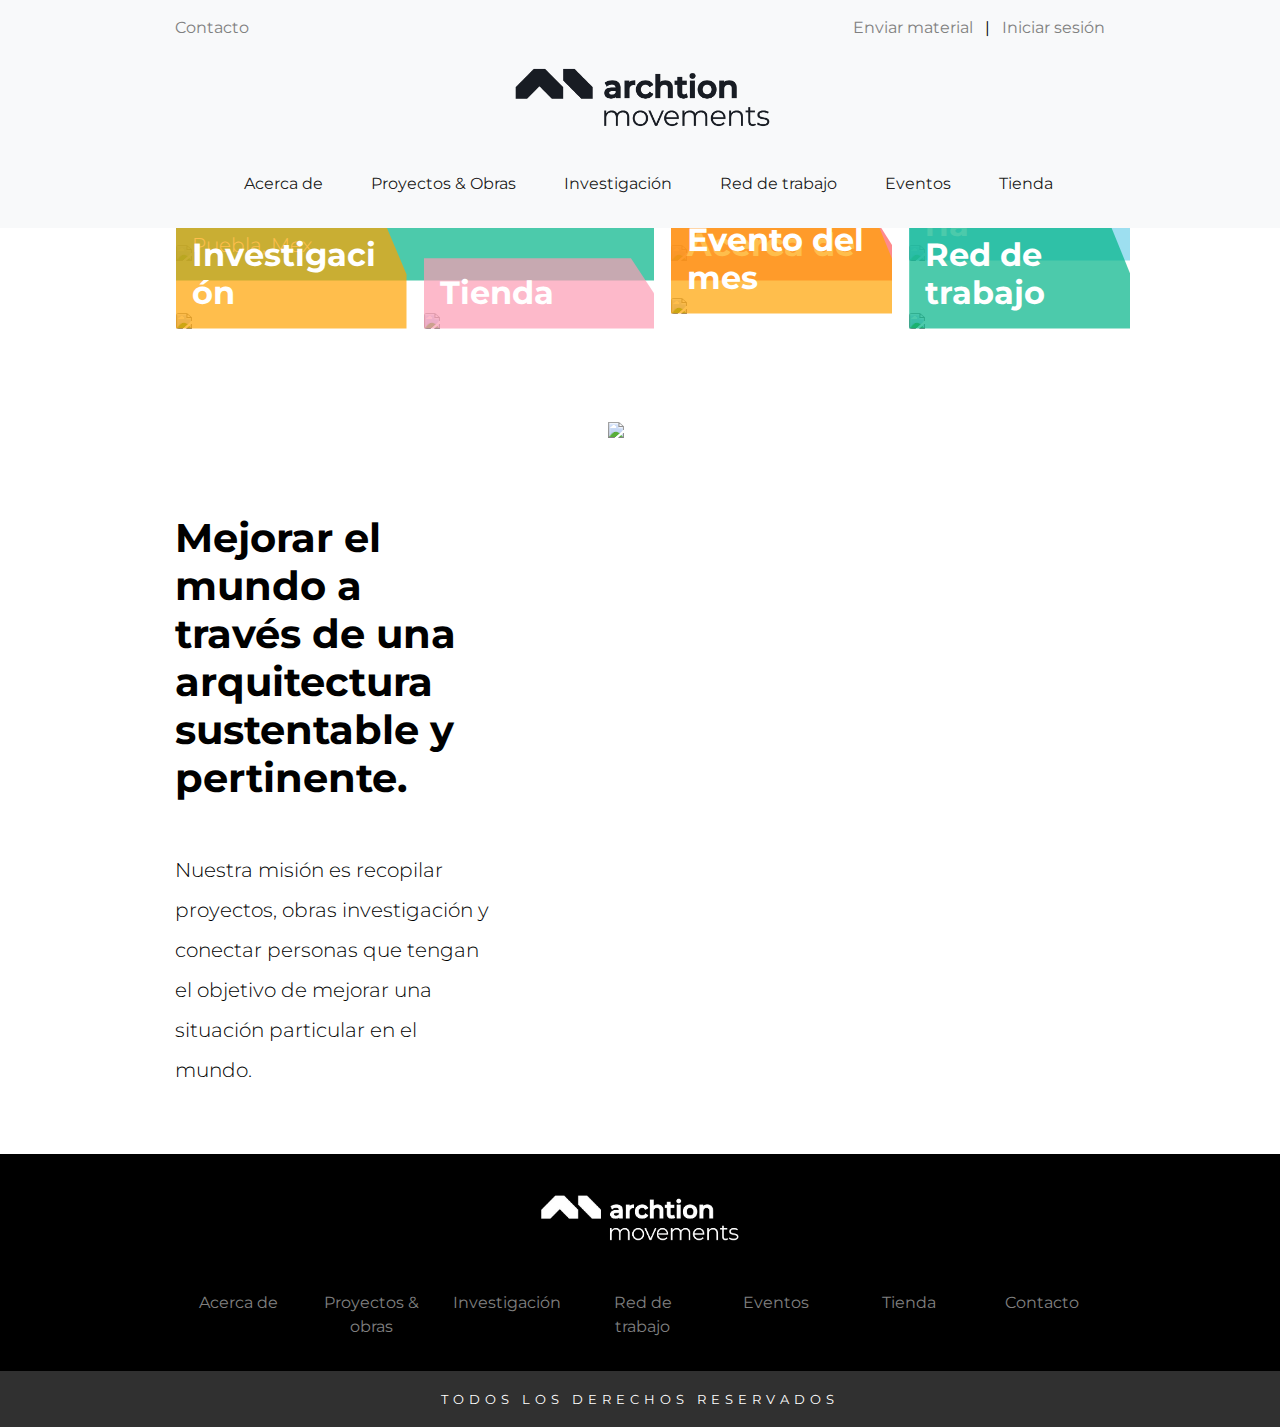
==== commit 6c9480f5: "Added pricing" ====
--- a/public/pages/index.html
+++ b/public/pages/index.html
@@ -25,19 +25,21 @@
 		    <div class="container mt-2">
 		        <div class="row">
 		            <div class="col-6">
-		                <a href="contacto.html">CONTACTO</a>
+		                <a href="contacto.html">Contacto</a>
 		            </div>
 		            <div class="col-6 text-right">
-		                <span class="mr-2"><a href="enviar_material.html">ENVIAR MATERIAL</a> </span> | <span class="ml-2"> <a href="registro.html">INICIAR SESIÓN</a></span>
+		                <span class="mr-2"><a href="enviar_material.html">Enviar material</a> </span> | <span class="ml-2"> <a href="registro.html">Iniciar sesión</a></span>
 		            </div>
+					
 		        </div>
-					<div class="text-center">
+				<div class="text-center">
 					<a href="index.html">
 						<img class="mt-4 logo" src="../images/logo.png">
 					</a>
-					</div>
+				</div>
 		    </div>
 		</div>
+		
 		<nav class="navbar navbar-expand-sm sticky-top navbar-light bg-light underline">
 		    <div class="container">
 		    	<button class="navbar-toggler ml-auto" type="button" data-toggle="collapse" data-target="#navbar1">
@@ -50,22 +52,22 @@
 				  	</a>
 
 		            <ul class="navbar-nav">
-		                <li class="nav-item m-3 lead active">
+		                <li class="nav-item m-3 active">
 		                    <a class="nav-link" href="acerca_de.html">Acerca de</a>
 		                </li>
-		                <li class="nav-item m-3 lead active">
+		                <li class="nav-item m-3 active">
 		                    <a class="nav-link" href="proyectos.html">Proyectos & Obras</a>
 		                </li>
-		                <li class="nav-item m-3 lead active">
+		                <li class="nav-item m-3 active">
 		                    <a class="nav-link" href="#">Investigación</a>
 		                </li>
-		                <li class="nav-item m-3 lead active">
+		                <li class="nav-item m-3 active">
 		                    <a class="nav-link" href="#">Red de trabajo</a>
 		                </li>
-		                <li class="nav-item m-3 lead active">
+		                <li class="nav-item m-3 active">
 		                    <a class="nav-link" href="#">Eventos</a>
 		                </li>
-		                <li class="nav-item m-3 lead active">
+		                <li class="nav-item m-3 active">
 		                    <a class="nav-link" href="#">Tienda</a>
 		                </li>
 		            </ul>
@@ -93,7 +95,7 @@
 						<img class="card-img" src="https://via.placeholder.com/400x250" alt="Card image">
 						<div class="card-img-overlay overlay-red d-flex flex-column justify-content-end p-0">
 							<div class="text p-3">
-							  <h1 class="card-text font-weight-bold">Acerca de</h1>
+							  <h2 class="card-text font-weight-bold">Acerca de</h2>
 							</div>
 						</div>
 					</div>
@@ -104,7 +106,7 @@
 						<img class="card-img" src="https://via.placeholder.com/600x720">
 						<div class="card-img-overlay overlay-blue d-flex flex-column justify-content-end p-0">
 							<div class="text p-3">
-							  <h1 class="card-text font-weight-bold">Convocatoria</h1>
+							  <h2 class="card-text font-weight-bold">Convocatoria</h2>
 							</div>
 						</div>
 					</div>
@@ -156,16 +158,17 @@
 
 		<br>
 
-		<div class="container mt-5 mb-5">
+		<div class="container mt-3 mb-5">
 			<div class="row">
-				<div class="col-sm-4 mt-5">
+				<div class="col-sm-5 mt-5">
 					<h1 class="mt-5 mr-5"><b>Mejorar el mundo a través de una arquitectura sustentable y pertinente.</b></h1>
 					<br>
-					<h3 class="text-muted mt-3 mr-5">Nuestra misión es recopilar proyectos, obras investigación y conectar personas que tengan el objetivo de mejorar una situación particular en el mundo.</h3>
+					<p class="lead mt-3 mr-5">Nuestra misión es recopilar proyectos, obras investigación y conectar personas que tengan el objetivo de mejorar una situación particular en el mundo.</p>
 				</div>
-				<div class="col-sm-8 pl-5"><img src="../images/index/index.png" class="big_img"></div>
+				<div class="col-sm-7 pl-5"><img src="../images/index/index.png" class="big_img"></div>
 			</div>
 		</div>
+		
 		<footer class="bg-dark text-center text-lg-start mt-3 text-white">
 			<div class="text-center p-3 bg-black">
 				<a href="index.html">
--- a/public/css/main.css
+++ b/public/css/main.css
@@ -1,5 +1,5 @@
 /* General Demo Style */
-@import url('https://fonts.googleapis.com/css2?family=Montserrat');
+@import url('https://fonts.googleapis.com/css2?family=Montserrat:wght@500&display=swap');
 
 *, *:after, *:before { -webkit-box-sizing: border-box; -moz-box-sizing: border-box; box-sizing: border-box; }
 body, html { font-size: 100%; padding: 0; margin: 0;}
@@ -40,7 +40,7 @@
 .card {
 	border: 0px solid transparent;
 	border-radius: 0px 0px 0px;
-	background-color: transparent;
+	background-color: white;
 }
 
 /* IMG HOVER ANIMATIONS */
@@ -175,4 +175,4 @@
 		left: 0;
 		margin-top: 10%;
 	}
-}+}
--- a/public/css/collage.css
+++ b/public/css/collage.css
@@ -91,7 +91,7 @@
 /* green */
 .overlay-green .text{
     background-color: rgba(0, 179, 136, 0.7);
-    letter-spacing: -1px;
+    letter-spacing: 0px;
     -webkit-clip-path: polygon(0 0, 0 100%, 100% 100%, 100% 50%, 90% 0);
     clip-path: polygon(0 0, 0 100%, 100% 100%, 100% 50%, 90% 0);
     opacity: 1;
@@ -106,7 +106,7 @@
 /* red */
 .overlay-red .text{
     background-color: rgba(255, 88, 93, 0.7);
-    letter-spacing: -1px;
+    letter-spacing: 0px;
     -webkit-clip-path: polygon(0 0, 0 100%, 100% 100%, 100% 50%, 90% 0);
     clip-path: polygon(0 0, 0 100%, 100% 100%, 100% 50%, 90% 0);
     opacity: 1;
@@ -121,7 +121,7 @@
 /* blue */
 .overlay-blue .text{
     background-color: rgba(116, 209, 234, 0.7);
-    letter-spacing: -1px;
+    letter-spacing: 0px;
     -webkit-clip-path: polygon(0 0, 0 100%, 100% 100%, 100% 50%, 90% 0);
     clip-path: polygon(0 0, 0 100%, 100% 100%, 100% 50%, 90% 0);
     opacity: 1;
@@ -136,7 +136,7 @@
 /* orange */
 .overlay-orange .text{
     background-color: rgba(255, 163, 0, 0.7);
-    letter-spacing: -1px;
+    letter-spacing: 0px;
     -webkit-clip-path: polygon(0 0, 0 100%, 100% 100%, 100% 50%, 90% 0);
     clip-path: polygon(0 0, 0 100%, 100% 100%, 100% 50%, 90% 0);
     opacity: 1;
@@ -151,7 +151,7 @@
 /* pink */
 .overlay-pink .text{
     background-color: rgba(252, 155, 179, 0.7);
-    letter-spacing: -1px;
+    letter-spacing: 0px;
     -webkit-clip-path: polygon(0 0, 0 100%, 100% 100%, 100% 50%, 90% 0);
     clip-path: polygon(0 0, 0 100%, 100% 100%, 100% 50%, 90% 0);
     opacity: 1;
